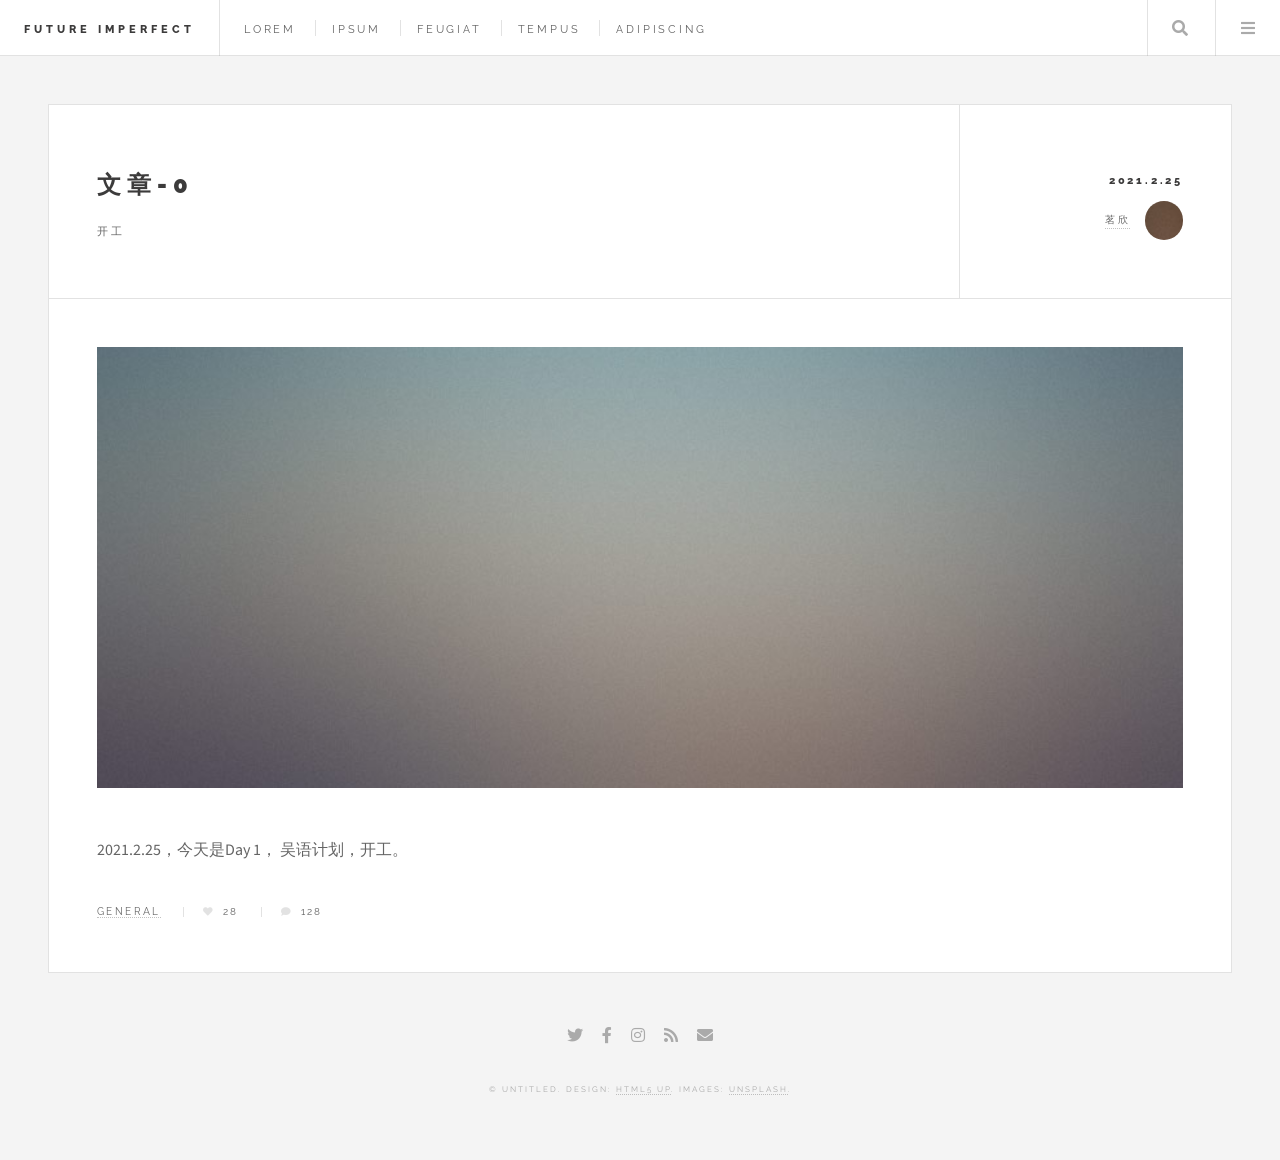
==== src/main/resources/static/single.html @ 682615ba "0225" ====
<!DOCTYPE HTML>
<!--
	Future Imperfect by HTML5 UP
	html5up.net | @ajlkn
	Free for personal and commercial use under the CCA 3.0 license (html5up.net/license)
-->
<html>
	<head>
		<title>Single - Future Imperfect by HTML5 UP</title>
		<meta charset="utf-8" />
		<meta name="viewport" content="width=device-width, initial-scale=1, user-scalable=no" />
		<link rel="stylesheet" href="assets/css/main.css" />
	</head>
	<body class="single is-preload">

		<!-- Wrapper -->
			<div id="wrapper">

				<!-- Header -->
					<header id="header">
						<h1><a href="index.html">Future Imperfect</a></h1>
						<nav class="links">
							<ul>
								<li><a href="#">Lorem</a></li>
								<li><a href="#">Ipsum</a></li>
								<li><a href="#">Feugiat</a></li>
								<li><a href="#">Tempus</a></li>
								<li><a href="#">Adipiscing</a></li>
							</ul>
						</nav>
						<nav class="main">
							<ul>
								<li class="search">
									<a class="fa-search" href="#search">Search</a>
									<form id="search" method="get" action="#">
										<input type="text" name="query" placeholder="Search" />
									</form>
								</li>
								<li class="menu">
									<a class="fa-bars" href="#menu">Menu</a>
								</li>
							</ul>
						</nav>
					</header>

				<!-- Menu -->
					<section id="menu">

						<!-- Search -->
							<section>
								<form class="search" method="get" action="#">
									<input type="text" name="query" placeholder="Search" />
								</form>
							</section>

						<!-- Links -->
							<section>
								<ul class="links">
									<li>
										<a href="#">
											<h3>Lorem ipsum</h3>
											<p>Feugiat tempus veroeros dolor</p>
										</a>
									</li>
									<li>
										<a href="#">
											<h3>Dolor sit amet</h3>
											<p>Sed vitae justo condimentum</p>
										</a>
									</li>
									<li>
										<a href="#">
											<h3>Feugiat veroeros</h3>
											<p>Phasellus sed ultricies mi congue</p>
										</a>
									</li>
									<li>
										<a href="#">
											<h3>Etiam sed consequat</h3>
											<p>Porta lectus amet ultricies</p>
										</a>
									</li>
								</ul>
							</section>

						<!-- Actions -->
							<section>
								<ul class="actions stacked">
									<li><a href="#" class="button large fit">Log In</a></li>
								</ul>
							</section>

					</section>

				<!-- Main -->
					<div id="main">

						<!-- Post -->
							<article class="post">
								<header>
									<div class="title">
										<h2><a href="#">文章-0</a></h2>
										<p>开工</p>
									</div>
									<div class="meta">
										<time class="published" datetime="2015-11-01">2021.2.25</time>
										<a href="#" class="author"><span class="name">茗欣</span><img src="images/avatar.jpg" alt="" /></a>
									</div>
								</header>
								<span class="image featured"><img src="images/pic01.jpg" alt="" /></span>
								
								<p>2021.2.25，今天是Day 1， 吴语计划，开工。</p>
							
								<footer>
									<ul class="stats">
										<li><a href="#">General</a></li>
										<li><a href="#" class="icon solid fa-heart">28</a></li>
										<li><a href="#" class="icon solid fa-comment">128</a></li>
									</ul>
								</footer>
							</article>

					</div>

				<!-- Footer -->
					<section id="footer">
						<ul class="icons">
							<li><a href="#" class="icon brands fa-twitter"><span class="label">Twitter</span></a></li>
							<li><a href="#" class="icon brands fa-facebook-f"><span class="label">Facebook</span></a></li>
							<li><a href="#" class="icon brands fa-instagram"><span class="label">Instagram</span></a></li>
							<li><a href="#" class="icon solid fa-rss"><span class="label">RSS</span></a></li>
							<li><a href="#" class="icon solid fa-envelope"><span class="label">Email</span></a></li>
						</ul>
						<p class="copyright">&copy; Untitled. Design: <a href="http://html5up.net">HTML5 UP</a>. Images: <a href="http://unsplash.com">Unsplash</a>.</p>
					</section>

			</div>

		<!-- Scripts -->
			<script src="assets/js/jquery.min.js"></script>
			<script src="assets/js/browser.min.js"></script>
			<script src="assets/js/breakpoints.min.js"></script>
			<script src="assets/js/util.js"></script>
			<script src="assets/js/main.js"></script>

	</body>
</html>
---- src/main/resources/static/assets/css/main.css ----
@import url(fontawesome-all.min.css);
@import url("https://fonts.googleapis.com/css?family=Source+Sans+Pro:400,700|Raleway:400,800,900");

/*
	Future Imperfect by HTML5 UP
	html5up.net | @ajlkn
	Free for personal and commercial use under the CCA 3.0 license (html5up.net/license)
*/

html, body, div, span, applet, object,
iframe, h1, h2, h3, h4, h5, h6, p, blockquote,
pre, a, abbr, acronym, address, big, cite,
code, del, dfn, em, img, ins, kbd, q, s, samp,
small, strike, strong, sub, sup, tt, var, b,
u, i, center, dl, dt, dd, ol, ul, li, fieldset,
form, label, legend, table, caption, tbody,
tfoot, thead, tr, th, td, article, aside,
canvas, details, embed, figure, figcaption,
footer, header, hgroup, menu, nav, output, ruby,
section, summary, time, mark, audio, video {
	margin: 0;
	padding: 0;
	border: 0;
	font-size: 100%;
	font: inherit;
	vertical-align: baseline;}

article, aside, details, figcaption, figure,
footer, header, hgroup, menu, nav, section {
	display: block;}

body {
	line-height: 1;
}

ol, ul {
	list-style: none;
}

blockquote, q {
	quotes: none;
}

	blockquote:before, blockquote:after, q:before, q:after {
		content: '';
		content: none;
	}

table {
	border-collapse: collapse;
	border-spacing: 0;
}

body {
	-webkit-text-size-adjust: none;
}

mark {
	background-color: transparent;
	color: inherit;
}

input::-moz-focus-inner {
	border: 0;
	padding: 0;
}

input, select, textarea {
	-moz-appearance: none;
	-webkit-appearance: none;
	-ms-appearance: none;
	appearance: none;
}

/* Basic */

	@-ms-viewport {
		width: device-width;
	}

	body {
		-ms-overflow-style: scrollbar;
	}

	@media screen and (max-width: 480px) {

		html, body {
			min-width: 320px;
		}

	}

	html {
		box-sizing: border-box;
	}

	*, *:before, *:after {
		box-sizing: inherit;
	}

	body {
		background: #f4f4f4;
	}

		body.is-preload *, body.is-preload *:before, body.is-preload *:after {
			-moz-animation: none !important;
			-webkit-animation: none !important;
			-ms-animation: none !important;
			animation: none !important;
			-moz-transition: none !important;
			-webkit-transition: none !important;
			-ms-transition: none !important;
			transition: none !important;
		}

/* Type */

	body, input, select, textarea {
		color: #646464;
		font-family: "Source Sans Pro", Helvetica, sans-serif;
		font-size: 14pt;
		font-weight: 400;
		line-height: 1.75;
	}

		@media screen and (max-width: 1680px) {

			body, input, select, textarea {
				font-size: 12pt;
			}

		}

		@media screen and (max-width: 1280px) {

			body, input, select, textarea {
				font-size: 12pt;
			}

		}

		@media screen and (max-width: 980px) {

			body, input, select, textarea {
				font-size: 12pt;
			}

		}

		@media screen and (max-width: 736px) {

			body, input, select, textarea {
				font-size: 12pt;
			}

		}

		@media screen and (max-width: 480px) {

			body, input, select, textarea {
				font-size: 12pt;
			}

		}

	a {
		-moz-transition: color 0.2s ease, border-bottom-color 0.2s ease;
		-webkit-transition: color 0.2s ease, border-bottom-color 0.2s ease;
		-ms-transition: color 0.2s ease, border-bottom-color 0.2s ease;
		transition: color 0.2s ease, border-bottom-color 0.2s ease;
		border-bottom: dotted 1px rgba(160, 160, 160, 0.65);
		color: inherit;
		text-decoration: none;
	}

		a:before {
			-moz-transition: color 0.2s ease;
			-webkit-transition: color 0.2s ease;
			-ms-transition: color 0.2s ease;
			transition: color 0.2s ease;
		}

		a:hover {
			border-bottom-color: transparent;
			color: #2ebaae !important;
		}

			a:hover:before {
				color: #2ebaae !important;
			}

	strong, b {
		color: #3c3b3b;
		font-weight: 700;
	}

	em, i {
		font-style: italic;
	}

	p {
		margin: 0 0 2em 0;
	}

	h1, h2, h3, h4, h5, h6 {
		color: #3c3b3b;
		font-family: "Raleway", Helvetica, sans-serif;
		font-weight: 800;
		letter-spacing: 0.25em;
		line-height: 1.65;
		margin: 0 0 1em 0;
		text-transform: uppercase;
	}

		h1 a, h2 a, h3 a, h4 a, h5 a, h6 a {
			color: inherit;
			border-bottom: 0;
		}

	h2 {
		font-size: 1.1em;
	}

	h3 {
		font-size: 0.9em;
	}

	h4 {
		font-size: 0.7em;
	}

	h5 {
		font-size: 0.7em;
	}

	h6 {
		font-size: 0.7em;
	}

	sub {
		font-size: 0.8em;
		position: relative;
		top: 0.5em;
	}

	sup {
		font-size: 0.8em;
		position: relative;
		top: -0.5em;
	}

	blockquote {
		border-left: solid 4px rgba(160, 160, 160, 0.3);
		font-style: italic;
		margin: 0 0 2em 0;
		padding: 0.5em 0 0.5em 2em;
	}

	code {
		background: rgba(160, 160, 160, 0.075);
		border: solid 1px rgba(160, 160, 160, 0.3);
		font-family: "Courier New", monospace;
		font-size: 0.9em;
		margin: 0 0.25em;
		padding: 0.25em 0.65em;
	}

	pre {
		-webkit-overflow-scrolling: touch;
		font-family: "Courier New", monospace;
		font-size: 0.9em;
		margin: 0 0 2em 0;
	}

		pre code {
			display: block;
			line-height: 1.75em;
			padding: 1em 1.5em;
			overflow-x: auto;
		}

	hr {
		border: 0;
		border-bottom: solid 1px rgba(160, 160, 160, 0.3);
		margin: 2em 0;
	}

		hr.major {
			margin: 3em 0;
		}

	.align-left {
		text-align: left;
	}

	.align-center {
		text-align: center;
	}

	.align-right {
		text-align: right;
	}

/* Row */

	.row {
		display: flex;
		flex-wrap: wrap;
		box-sizing: border-box;
		align-items: stretch;
	}

		.row > * {
			box-sizing: border-box;
		}

		.row.gtr-uniform > * > :last-child {
			margin-bottom: 0;
		}

		.row.aln-left {
			justify-content: flex-start;
		}

		.row.aln-center {
			justify-content: center;
		}

		.row.aln-right {
			justify-content: flex-end;
		}

		.row.aln-top {
			align-items: flex-start;
		}

		.row.aln-middle {
			align-items: center;
		}

		.row.aln-bottom {
			align-items: flex-end;
		}

		.row > .imp {
			order: -1;
		}

		.row > .col-1 {
			width: 8.33333%;
		}

		.row > .off-1 {
			margin-left: 8.33333%;
		}

		.row > .col-2 {
			width: 16.66667%;
		}

		.row > .off-2 {
			margin-left: 16.66667%;
		}

		.row > .col-3 {
			width: 25%;
		}

		.row > .off-3 {
			margin-left: 25%;
		}

		.row > .col-4 {
			width: 33.33333%;
		}

		.row > .off-4 {
			margin-left: 33.33333%;
		}

		.row > .col-5 {
			width: 41.66667%;
		}

		.row > .off-5 {
			margin-left: 41.66667%;
		}

		.row > .col-6 {
			width: 50%;
		}

		.row > .off-6 {
			margin-left: 50%;
		}

		.row > .col-7 {
			width: 58.33333%;
		}

		.row > .off-7 {
			margin-left: 58.33333%;
		}

		.row > .col-8 {
			width: 66.66667%;
		}

		.row > .off-8 {
			margin-left: 66.66667%;
		}

		.row > .col-9 {
			width: 75%;
		}

		.row > .off-9 {
			margin-left: 75%;
		}

		.row > .col-10 {
			width: 83.33333%;
		}

		.row > .off-10 {
			margin-left: 83.33333%;
		}

		.row > .col-11 {
			width: 91.66667%;
		}

		.row > .off-11 {
			margin-left: 91.66667%;
		}

		.row > .col-12 {
			width: 100%;
		}

		.row > .off-12 {
			margin-left: 100%;
		}

		.row.gtr-0 {
			margin-top: 0;
			margin-left: 0em;
		}

			.row.gtr-0 > * {
				padding: 0 0 0 0em;
			}

			.row.gtr-0.gtr-uniform {
				margin-top: 0em;
			}

				.row.gtr-0.gtr-uniform > * {
					padding-top: 0em;
				}

		.row.gtr-25 {
			margin-top: 0;
			margin-left: -0.25em;
		}

			.row.gtr-25 > * {
				padding: 0 0 0 0.25em;
			}

			.row.gtr-25.gtr-uniform {
				margin-top: -0.25em;
			}

				.row.gtr-25.gtr-uniform > * {
					padding-top: 0.25em;
				}

		.row.gtr-50 {
			margin-top: 0;
			margin-left: -0.5em;
		}

			.row.gtr-50 > * {
				padding: 0 0 0 0.5em;
			}

			.row.gtr-50.gtr-uniform {
				margin-top: -0.5em;
			}

				.row.gtr-50.gtr-uniform > * {
					padding-top: 0.5em;
				}

		.row {
			margin-top: 0;
			margin-left: -1em;
		}

			.row > * {
				padding: 0 0 0 1em;
			}

			.row.gtr-uniform {
				margin-top: -1em;
			}

				.row.gtr-uniform > * {
					padding-top: 1em;
				}

		.row.gtr-150 {
			margin-top: 0;
			margin-left: -1.5em;
		}

			.row.gtr-150 > * {
				padding: 0 0 0 1.5em;
			}

			.row.gtr-150.gtr-uniform {
				margin-top: -1.5em;
			}

				.row.gtr-150.gtr-uniform > * {
					padding-top: 1.5em;
				}

		.row.gtr-200 {
			margin-top: 0;
			margin-left: -2em;
		}

			.row.gtr-200 > * {
				padding: 0 0 0 2em;
			}

			.row.gtr-200.gtr-uniform {
				margin-top: -2em;
			}

				.row.gtr-200.gtr-uniform > * {
					padding-top: 2em;
				}

		@media screen and (max-width: 1680px) {

			.row {
				display: flex;
				flex-wrap: wrap;
				box-sizing: border-box;
				align-items: stretch;
			}

				.row > * {
					box-sizing: border-box;
				}

				.row.gtr-uniform > * > :last-child {
					margin-bottom: 0;
				}

				.row.aln-left {
					justify-content: flex-start;
				}

				.row.aln-center {
					justify-content: center;
				}

				.row.aln-right {
					justify-content: flex-end;
				}

				.row.aln-top {
					align-items: flex-start;
				}

				.row.aln-middle {
					align-items: center;
				}

				.row.aln-bottom {
					align-items: flex-end;
				}

				.row > .imp-xlarge {
					order: -1;
				}

				.row > .col-1-xlarge {
					width: 8.33333%;
				}

				.row > .off-1-xlarge {
					margin-left: 8.33333%;
				}

				.row > .col-2-xlarge {
					width: 16.66667%;
				}

				.row > .off-2-xlarge {
					margin-left: 16.66667%;
				}

				.row > .col-3-xlarge {
					width: 25%;
				}

				.row > .off-3-xlarge {
					margin-left: 25%;
				}

				.row > .col-4-xlarge {
					width: 33.33333%;
				}

				.row > .off-4-xlarge {
					margin-left: 33.33333%;
				}

				.row > .col-5-xlarge {
					width: 41.66667%;
				}

				.row > .off-5-xlarge {
					margin-left: 41.66667%;
				}

				.row > .col-6-xlarge {
					width: 50%;
				}

				.row > .off-6-xlarge {
					margin-left: 50%;
				}

				.row > .col-7-xlarge {
					width: 58.33333%;
				}

				.row > .off-7-xlarge {
					margin-left: 58.33333%;
				}

				.row > .col-8-xlarge {
					width: 66.66667%;
				}

				.row > .off-8-xlarge {
					margin-left: 66.66667%;
				}

				.row > .col-9-xlarge {
					width: 75%;
				}

				.row > .off-9-xlarge {
					margin-left: 75%;
				}

				.row > .col-10-xlarge {
					width: 83.33333%;
				}

				.row > .off-10-xlarge {
					margin-left: 83.33333%;
				}

				.row > .col-11-xlarge {
					width: 91.66667%;
				}

				.row > .off-11-xlarge {
					margin-left: 91.66667%;
				}

				.row > .col-12-xlarge {
					width: 100%;
				}

				.row > .off-12-xlarge {
					margin-left: 100%;
				}

				.row.gtr-0 {
					margin-top: 0;
					margin-left: 0em;
				}

					.row.gtr-0 > * {
						padding: 0 0 0 0em;
					}

					.row.gtr-0.gtr-uniform {
						margin-top: 0em;
					}

						.row.gtr-0.gtr-uniform > * {
							padding-top: 0em;
						}

				.row.gtr-25 {
					margin-top: 0;
					margin-left: -0.25em;
				}

					.row.gtr-25 > * {
						padding: 0 0 0 0.25em;
					}

					.row.gtr-25.gtr-uniform {
						margin-top: -0.25em;
					}

						.row.gtr-25.gtr-uniform > * {
							padding-top: 0.25em;
						}

				.row.gtr-50 {
					margin-top: 0;
					margin-left: -0.5em;
				}

					.row.gtr-50 > * {
						padding: 0 0 0 0.5em;
					}

					.row.gtr-50.gtr-uniform {
						margin-top: -0.5em;
					}

						.row.gtr-50.gtr-uniform > * {
							padding-top: 0.5em;
						}

				.row {
					margin-top: 0;
					margin-left: -1em;
				}

					.row > * {
						padding: 0 0 0 1em;
					}

					.row.gtr-uniform {
						margin-top: -1em;
					}

						.row.gtr-uniform > * {
							padding-top: 1em;
						}

				.row.gtr-150 {
					margin-top: 0;
					margin-left: -1.5em;
				}

					.row.gtr-150 > * {
						padding: 0 0 0 1.5em;
					}

					.row.gtr-150.gtr-uniform {
						margin-top: -1.5em;
					}

						.row.gtr-150.gtr-uniform > * {
							padding-top: 1.5em;
						}

				.row.gtr-200 {
					margin-top: 0;
					margin-left: -2em;
				}

					.row.gtr-200 > * {
						padding: 0 0 0 2em;
					}

					.row.gtr-200.gtr-uniform {
						margin-top: -2em;
					}

						.row.gtr-200.gtr-uniform > * {
							padding-top: 2em;
						}

		}

		@media screen and (max-width: 1280px) {

			.row {
				display: flex;
				flex-wrap: wrap;
				box-sizing: border-box;
				align-items: stretch;
			}

				.row > * {
					box-sizing: border-box;
				}

				.row.gtr-uniform > * > :last-child {
					margin-bottom: 0;
				}

				.row.aln-left {
					justify-content: flex-start;
				}

				.row.aln-center {
					justify-content: center;
				}

				.row.aln-right {
					justify-content: flex-end;
				}

				.row.aln-top {
					align-items: flex-start;
				}

				.row.aln-middle {
					align-items: center;
				}

				.row.aln-bottom {
					align-items: flex-end;
				}

				.row > .imp-large {
					order: -1;
				}

				.row > .col-1-large {
					width: 8.33333%;
				}

				.row > .off-1-large {
					margin-left: 8.33333%;
				}

				.row > .col-2-large {
					width: 16.66667%;
				}

				.row > .off-2-large {
					margin-left: 16.66667%;
				}

				.row > .col-3-large {
					width: 25%;
				}

				.row > .off-3-large {
					margin-left: 25%;
				}

				.row > .col-4-large {
					width: 33.33333%;
				}

				.row > .off-4-large {
					margin-left: 33.33333%;
				}

				.row > .col-5-large {
					width: 41.66667%;
				}

				.row > .off-5-large {
					margin-left: 41.66667%;
				}

				.row > .col-6-large {
					width: 50%;
				}

				.row > .off-6-large {
					margin-left: 50%;
				}

				.row > .col-7-large {
					width: 58.33333%;
				}

				.row > .off-7-large {
					margin-left: 58.33333%;
				}

				.row > .col-8-large {
					width: 66.66667%;
				}

				.row > .off-8-large {
					margin-left: 66.66667%;
				}

				.row > .col-9-large {
					width: 75%;
				}

				.row > .off-9-large {
					margin-left: 75%;
				}

				.row > .col-10-large {
					width: 83.33333%;
				}

				.row > .off-10-large {
					margin-left: 83.33333%;
				}

				.row > .col-11-large {
					width: 91.66667%;
				}

				.row > .off-11-large {
					margin-left: 91.66667%;
				}

				.row > .col-12-large {
					width: 100%;
				}

				.row > .off-12-large {
					margin-left: 100%;
				}

				.row.gtr-0 {
					margin-top: 0;
					margin-left: 0em;
				}

					.row.gtr-0 > * {
						padding: 0 0 0 0em;
					}

					.row.gtr-0.gtr-uniform {
						margin-top: 0em;
					}

						.row.gtr-0.gtr-uniform > * {
							padding-top: 0em;
						}

				.row.gtr-25 {
					margin-top: 0;
					margin-left: -0.25em;
				}

					.row.gtr-25 > * {
						padding: 0 0 0 0.25em;
					}

					.row.gtr-25.gtr-uniform {
						margin-top: -0.25em;
					}

						.row.gtr-25.gtr-uniform > * {
							padding-top: 0.25em;
						}

				.row.gtr-50 {
					margin-top: 0;
					margin-left: -0.5em;
				}

					.row.gtr-50 > * {
						padding: 0 0 0 0.5em;
					}

					.row.gtr-50.gtr-uniform {
						margin-top: -0.5em;
					}

						.row.gtr-50.gtr-uniform > * {
							padding-top: 0.5em;
						}

				.row {
					margin-top: 0;
					margin-left: -1em;
				}

					.row > * {
						padding: 0 0 0 1em;
					}

					.row.gtr-uniform {
						margin-top: -1em;
					}

						.row.gtr-uniform > * {
							padding-top: 1em;
						}

				.row.gtr-150 {
					margin-top: 0;
					margin-left: -1.5em;
				}

					.row.gtr-150 > * {
						padding: 0 0 0 1.5em;
					}

					.row.gtr-150.gtr-uniform {
						margin-top: -1.5em;
					}

						.row.gtr-150.gtr-uniform > * {
							padding-top: 1.5em;
						}

				.row.gtr-200 {
					margin-top: 0;
					margin-left: -2em;
				}

					.row.gtr-200 > * {
						padding: 0 0 0 2em;
					}

					.row.gtr-200.gtr-uniform {
						margin-top: -2em;
					}

						.row.gtr-200.gtr-uniform > * {
							padding-top: 2em;
						}

		}

		@media screen and (max-width: 980px) {

			.row {
				display: flex;
				flex-wrap: wrap;
				box-sizing: border-box;
				align-items: stretch;
			}

				.row > * {
					box-sizing: border-box;
				}

				.row.gtr-uniform > * > :last-child {
					margin-bottom: 0;
				}

				.row.aln-left {
					justify-content: flex-start;
				}

				.row.aln-center {
					justify-content: center;
				}

				.row.aln-right {
					justify-content: flex-end;
				}

				.row.aln-top {
					align-items: flex-start;
				}

				.row.aln-middle {
					align-items: center;
				}

				.row.aln-bottom {
					align-items: flex-end;
				}

				.row > .imp-medium {
					order: -1;
				}

				.row > .col-1-medium {
					width: 8.33333%;
				}

				.row > .off-1-medium {
					margin-left: 8.33333%;
				}

				.row > .col-2-medium {
					width: 16.66667%;
				}

				.row > .off-2-medium {
					margin-left: 16.66667%;
				}

				.row > .col-3-medium {
					width: 25%;
				}

				.row > .off-3-medium {
					margin-left: 25%;
				}

				.row > .col-4-medium {
					width: 33.33333%;
				}

				.row > .off-4-medium {
					margin-left: 33.33333%;
				}

				.row > .col-5-medium {
					width: 41.66667%;
				}

				.row > .off-5-medium {
					margin-left: 41.66667%;
				}

				.row > .col-6-medium {
					width: 50%;
				}

				.row > .off-6-medium {
					margin-left: 50%;
				}

				.row > .col-7-medium {
					width: 58.33333%;
				}

				.row > .off-7-medium {
					margin-left: 58.33333%;
				}

				.row > .col-8-medium {
					width: 66.66667%;
				}

				.row > .off-8-medium {
					margin-left: 66.66667%;
				}

				.row > .col-9-medium {
					width: 75%;
				}

				.row > .off-9-medium {
					margin-left: 75%;
				}

				.row > .col-10-medium {
					width: 83.33333%;
				}

				.row > .off-10-medium {
					margin-left: 83.33333%;
				}

				.row > .col-11-medium {
					width: 91.66667%;
				}

				.row > .off-11-medium {
					margin-left: 91.66667%;
				}

				.row > .col-12-medium {
					width: 100%;
				}

				.row > .off-12-medium {
					margin-left: 100%;
				}

				.row.gtr-0 {
					margin-top: 0;
					margin-left: 0em;
				}

					.row.gtr-0 > * {
						padding: 0 0 0 0em;
					}

					.row.gtr-0.gtr-uniform {
						margin-top: 0em;
					}

						.row.gtr-0.gtr-uniform > * {
							padding-top: 0em;
						}

				.row.gtr-25 {
					margin-top: 0;
					margin-left: -0.25em;
				}

					.row.gtr-25 > * {
						padding: 0 0 0 0.25em;
					}

					.row.gtr-25.gtr-uniform {
						margin-top: -0.25em;
					}

						.row.gtr-25.gtr-uniform > * {
							padding-top: 0.25em;
						}

				.row.gtr-50 {
					margin-top: 0;
					margin-left: -0.5em;
				}

					.row.gtr-50 > * {
						padding: 0 0 0 0.5em;
					}

					.row.gtr-50.gtr-uniform {
						margin-top: -0.5em;
					}

						.row.gtr-50.gtr-uniform > * {
							padding-top: 0.5em;
						}

				.row {
					margin-top: 0;
					margin-left: -1em;
				}

					.row > * {
						padding: 0 0 0 1em;
					}

					.row.gtr-uniform {
						margin-top: -1em;
					}

						.row.gtr-uniform > * {
							padding-top: 1em;
						}

				.row.gtr-150 {
					margin-top: 0;
					margin-left: -1.5em;
				}

					.row.gtr-150 > * {
						padding: 0 0 0 1.5em;
					}

					.row.gtr-150.gtr-uniform {
						margin-top: -1.5em;
					}

						.row.gtr-150.gtr-uniform > * {
							padding-top: 1.5em;
						}

				.row.gtr-200 {
					margin-top: 0;
					margin-left: -2em;
				}

					.row.gtr-200 > * {
						padding: 0 0 0 2em;
					}

					.row.gtr-200.gtr-uniform {
						margin-top: -2em;
					}

						.row.gtr-200.gtr-uniform > * {
							padding-top: 2em;
						}

		}

		@media screen and (max-width: 736px) {

			.row {
				display: flex;
				flex-wrap: wrap;
				box-sizing: border-box;
				align-items: stretch;
			}

				.row > * {
					box-sizing: border-box;
				}

				.row.gtr-uniform > * > :last-child {
					margin-bottom: 0;
				}

				.row.aln-left {
					justify-content: flex-start;
				}

				.row.aln-center {
					justify-content: center;
				}

				.row.aln-right {
					justify-content: flex-end;
				}

				.row.aln-top {
					align-items: flex-start;
				}

				.row.aln-middle {
					align-items: center;
				}

				.row.aln-bottom {
					align-items: flex-end;
				}

				.row > .imp-small {
					order: -1;
				}

				.row > .col-1-small {
					width: 8.33333%;
				}

				.row > .off-1-small {
					margin-left: 8.33333%;
				}

				.row > .col-2-small {
					width: 16.66667%;
				}

				.row > .off-2-small {
					margin-left: 16.66667%;
				}

				.row > .col-3-small {
					width: 25%;
				}

				.row > .off-3-small {
					margin-left: 25%;
				}

				.row > .col-4-small {
					width: 33.33333%;
				}

				.row > .off-4-small {
					margin-left: 33.33333%;
				}

				.row > .col-5-small {
					width: 41.66667%;
				}

				.row > .off-5-small {
					margin-left: 41.66667%;
				}

				.row > .col-6-small {
					width: 50%;
				}

				.row > .off-6-small {
					margin-left: 50%;
				}

				.row > .col-7-small {
					width: 58.33333%;
				}

				.row > .off-7-small {
					margin-left: 58.33333%;
				}

				.row > .col-8-small {
					width: 66.66667%;
				}

				.row > .off-8-small {
					margin-left: 66.66667%;
				}

				.row > .col-9-small {
					width: 75%;
				}

				.row > .off-9-small {
					margin-left: 75%;
				}

				.row > .col-10-small {
					width: 83.33333%;
				}

				.row > .off-10-small {
					margin-left: 83.33333%;
				}

				.row > .col-11-small {
					width: 91.66667%;
				}

				.row > .off-11-small {
					margin-left: 91.66667%;
				}

				.row > .col-12-small {
					width: 100%;
				}

				.row > .off-12-small {
					margin-left: 100%;
				}

				.row.gtr-0 {
					margin-top: 0;
					margin-left: 0em;
				}

					.row.gtr-0 > * {
						padding: 0 0 0 0em;
					}

					.row.gtr-0.gtr-uniform {
						margin-top: 0em;
					}

						.row.gtr-0.gtr-uniform > * {
							padding-top: 0em;
						}

				.row.gtr-25 {
					margin-top: 0;
					margin-left: -0.25em;
				}

					.row.gtr-25 > * {
						padding: 0 0 0 0.25em;
					}

					.row.gtr-25.gtr-uniform {
						margin-top: -0.25em;
					}

						.row.gtr-25.gtr-uniform > * {
							padding-top: 0.25em;
						}

				.row.gtr-50 {
					margin-top: 0;
					margin-left: -0.5em;
				}

					.row.gtr-50 > * {
						padding: 0 0 0 0.5em;
					}

					.row.gtr-50.gtr-uniform {
						margin-top: -0.5em;
					}

						.row.gtr-50.gtr-uniform > * {
							padding-top: 0.5em;
						}

				.row {
					margin-top: 0;
					margin-left: -1em;
				}

					.row > * {
						padding: 0 0 0 1em;
					}

					.row.gtr-uniform {
						margin-top: -1em;
					}

						.row.gtr-uniform > * {
							padding-top: 1em;
						}

				.row.gtr-150 {
					margin-top: 0;
					margin-left: -1.5em;
				}

					.row.gtr-150 > * {
						padding: 0 0 0 1.5em;
					}

					.row.gtr-150.gtr-uniform {
						margin-top: -1.5em;
					}

						.row.gtr-150.gtr-uniform > * {
							padding-top: 1.5em;
						}

				.row.gtr-200 {
					margin-top: 0;
					margin-left: -2em;
				}

					.row.gtr-200 > * {
						padding: 0 0 0 2em;
					}

					.row.gtr-200.gtr-uniform {
						margin-top: -2em;
					}

						.row.gtr-200.gtr-uniform > * {
							padding-top: 2em;
						}

		}

		@media screen and (max-width: 480px) {

			.row {
				display: flex;
				flex-wrap: wrap;
				box-sizing: border-box;
				align-items: stretch;
			}

				.row > * {
					box-sizing: border-box;
				}

				.row.gtr-uniform > * > :last-child {
					margin-bottom: 0;
				}

				.row.aln-left {
					justify-content: flex-start;
				}

				.row.aln-center {
					justify-content: center;
				}

				.row.aln-right {
					justify-content: flex-end;
				}

				.row.aln-top {
					align-items: flex-start;
				}

				.row.aln-middle {
					align-items: center;
				}

				.row.aln-bottom {
					align-items: flex-end;
				}

				.row > .imp-xsmall {
					order: -1;
				}

				.row > .col-1-xsmall {
					width: 8.33333%;
				}

				.row > .off-1-xsmall {
					margin-left: 8.33333%;
				}

				.row > .col-2-xsmall {
					width: 16.66667%;
				}

				.row > .off-2-xsmall {
					margin-left: 16.66667%;
				}

				.row > .col-3-xsmall {
					width: 25%;
				}

				.row > .off-3-xsmall {
					margin-left: 25%;
				}

				.row > .col-4-xsmall {
					width: 33.33333%;
				}

				.row > .off-4-xsmall {
					margin-left: 33.33333%;
				}

				.row > .col-5-xsmall {
					width: 41.66667%;
				}

				.row > .off-5-xsmall {
					margin-left: 41.66667%;
				}

				.row > .col-6-xsmall {
					width: 50%;
				}

				.row > .off-6-xsmall {
					margin-left: 50%;
				}

				.row > .col-7-xsmall {
					width: 58.33333%;
				}

				.row > .off-7-xsmall {
					margin-left: 58.33333%;
				}

				.row > .col-8-xsmall {
					width: 66.66667%;
				}

				.row > .off-8-xsmall {
					margin-left: 66.66667%;
				}

				.row > .col-9-xsmall {
					width: 75%;
				}

				.row > .off-9-xsmall {
					margin-left: 75%;
				}

				.row > .col-10-xsmall {
					width: 83.33333%;
				}

				.row > .off-10-xsmall {
					margin-left: 83.33333%;
				}

				.row > .col-11-xsmall {
					width: 91.66667%;
				}

				.row > .off-11-xsmall {
					margin-left: 91.66667%;
				}

				.row > .col-12-xsmall {
					width: 100%;
				}

				.row > .off-12-xsmall {
					margin-left: 100%;
				}

				.row.gtr-0 {
					margin-top: 0;
					margin-left: 0em;
				}

					.row.gtr-0 > * {
						padding: 0 0 0 0em;
					}

					.row.gtr-0.gtr-uniform {
						margin-top: 0em;
					}

						.row.gtr-0.gtr-uniform > * {
							padding-top: 0em;
						}

				.row.gtr-25 {
					margin-top: 0;
					margin-left: -0.25em;
				}

					.row.gtr-25 > * {
						padding: 0 0 0 0.25em;
					}

					.row.gtr-25.gtr-uniform {
						margin-top: -0.25em;
					}

						.row.gtr-25.gtr-uniform > * {
							padding-top: 0.25em;
						}

				.row.gtr-50 {
					margin-top: 0;
					margin-left: -0.5em;
				}

					.row.gtr-50 > * {
						padding: 0 0 0 0.5em;
					}

					.row.gtr-50.gtr-uniform {
						margin-top: -0.5em;
					}

						.row.gtr-50.gtr-uniform > * {
							padding-top: 0.5em;
						}

				.row {
					margin-top: 0;
					margin-left: -1em;
				}

					.row > * {
						padding: 0 0 0 1em;
					}

					.row.gtr-uniform {
						margin-top: -1em;
					}

						.row.gtr-uniform > * {
							padding-top: 1em;
						}

				.row.gtr-150 {
					margin-top: 0;
					margin-left: -1.5em;
				}

					.row.gtr-150 > * {
						padding: 0 0 0 1.5em;
					}

					.row.gtr-150.gtr-uniform {
						margin-top: -1.5em;
					}

						.row.gtr-150.gtr-uniform > * {
							padding-top: 1.5em;
						}

				.row.gtr-200 {
					margin-top: 0;
					margin-left: -2em;
				}

					.row.gtr-200 > * {
						padding: 0 0 0 2em;
					}

					.row.gtr-200.gtr-uniform {
						margin-top: -2em;
					}

						.row.gtr-200.gtr-uniform > * {
							padding-top: 2em;
						}

		}

/* Author */

	.author {
		display: -moz-flex;
		display: -webkit-flex;
		display: -ms-flex;
		display: flex;
		-moz-flex-direction: row;
		-webkit-flex-direction: row;
		-ms-flex-direction: row;
		flex-direction: row;
		-moz-align-items: center;
		-webkit-align-items: center;
		-ms-align-items: center;
		align-items: center;
		-moz-justify-content: -moz-flex-end;
		-webkit-justify-content: -webkit-flex-end;
		-ms-justify-content: -ms-flex-end;
		justify-content: flex-end;
		border-bottom: 0;
		font-family: "Raleway", Helvetica, sans-serif;
		font-size: 0.6em;
		font-weight: 400;
		letter-spacing: 0.25em;
		text-transform: uppercase;
		white-space: nowrap;
	}

		.author .name {
			-moz-transition: border-bottom-color 0.2s ease;
			-webkit-transition: border-bottom-color 0.2s ease;
			-ms-transition: border-bottom-color 0.2s ease;
			transition: border-bottom-color 0.2s ease;
			border-bottom: dotted 1px rgba(160, 160, 160, 0.65);
			display: block;
			margin: 0 1.5em 0 0;
		}

		.author img {
			border-radius: 100%;
			display: block;
			width: 4em;
		}

		.author:hover .name {
			border-bottom-color: transparent;
		}

/* Blurb */

	.blurb h2 {
		font-size: 0.8em;
		margin: 0 0 1.5em 0;
	}

	.blurb h3 {
		font-size: 0.7em;
	}

	.blurb p {
		font-size: 0.9em;
	}

/* Box */

	.box {
		border: solid 1px rgba(160, 160, 160, 0.3);
		margin-bottom: 2em;
		padding: 1.5em;
	}

		.box > :last-child,
		.box > :last-child > :last-child,
		.box > :last-child > :last-child > :last-child {
			margin-bottom: 0;
		}

		.box.alt {
			border: 0;
			border-radius: 0;
			padding: 0;
		}

/* Button */

	input[type="submit"],
	input[type="reset"],
	input[type="button"],
	button,
	.button {
		-moz-appearance: none;
		-webkit-appearance: none;
		-ms-appearance: none;
		appearance: none;
		-moz-transition: background-color 0.2s ease, box-shadow 0.2s ease, color 0.2s ease;
		-webkit-transition: background-color 0.2s ease, box-shadow 0.2s ease, color 0.2s ease;
		-ms-transition: background-color 0.2s ease, box-shadow 0.2s ease, color 0.2s ease;
		transition: background-color 0.2s ease, box-shadow 0.2s ease, color 0.2s ease;
		background-color: transparent;
		border: 0;
		box-shadow: inset 0 0 0 1px rgba(160, 160, 160, 0.3);
		color: #3c3b3b !important;
		cursor: pointer;
		display: inline-block;
		font-family: "Raleway", Helvetica, sans-serif;
		font-size: 0.6em;
		font-weight: 800;
		height: 4.8125em;
		letter-spacing: 0.25em;
		line-height: 4.8125em;
		padding: 0 2.5em;
		text-align: center;
		text-decoration: none;
		text-transform: uppercase;
		white-space: nowrap;
	}

		input[type="submit"]:hover,
		input[type="reset"]:hover,
		input[type="button"]:hover,
		button:hover,
		.button:hover {
			box-shadow: inset 0 0 0 1px #2ebaae;
			color: #2ebaae !important;
		}

			input[type="submit"]:hover:active,
			input[type="reset"]:hover:active,
			input[type="button"]:hover:active,
			button:hover:active,
			.button:hover:active {
				background-color: rgba(46, 186, 174, 0.05);
			}

		input[type="submit"]:before, input[type="submit"]:after,
		input[type="reset"]:before,
		input[type="reset"]:after,
		input[type="button"]:before,
		input[type="button"]:after,
		button:before,
		button:after,
		.button:before,
		.button:after {
			color: #aaaaaa;
			position: relative;
		}

		input[type="submit"]:before,
		input[type="reset"]:before,
		input[type="button"]:before,
		button:before,
		.button:before {
			left: -1em;
			padding: 0 0 0 0.75em;
		}

		input[type="submit"]:after,
		input[type="reset"]:after,
		input[type="button"]:after,
		button:after,
		.button:after {
			left: 1em;
			padding: 0 0.75em 0 0;
		}

		input[type="submit"].fit,
		input[type="reset"].fit,
		input[type="button"].fit,
		button.fit,
		.button.fit {
			width: 100%;
		}

		input[type="submit"].large,
		input[type="reset"].large,
		input[type="button"].large,
		button.large,
		.button.large {
			font-size: 0.7em;
			padding: 0 3em;
		}

		input[type="submit"].small,
		input[type="reset"].small,
		input[type="button"].small,
		button.small,
		.button.small {
			font-size: 0.5em;
		}

		input[type="submit"].disabled, input[type="submit"]:disabled,
		input[type="reset"].disabled,
		input[type="reset"]:disabled,
		input[type="button"].disabled,
		input[type="button"]:disabled,
		button.disabled,
		button:disabled,
		.button.disabled,
		.button:disabled {
			pointer-events: none;
			color: rgba(160, 160, 160, 0.3) !important;
		}

			input[type="submit"].disabled:before, input[type="submit"]:disabled:before,
			input[type="reset"].disabled:before,
			input[type="reset"]:disabled:before,
			input[type="button"].disabled:before,
			input[type="button"]:disabled:before,
			button.disabled:before,
			button:disabled:before,
			.button.disabled:before,
			.button:disabled:before {
				color: rgba(160, 160, 160, 0.3) !important;
			}

/* Form */

	form {
		margin: 0 0 2em 0;
	}

		form.search {
			text-decoration: none;
			position: relative;
		}

			form.search:before {
				-moz-osx-font-smoothing: grayscale;
				-webkit-font-smoothing: antialiased;
				display: inline-block;
				font-style: normal;
				font-variant: normal;
				text-rendering: auto;
				line-height: 1;
				text-transform: none !important;
				font-family: 'Font Awesome 5 Free';
				font-weight: 900;
			}

			form.search:before {
				color: #aaaaaa;
				content: '\f002';
				display: block;
				height: 2.75em;
				left: 0;
				line-height: 2.75em;
				position: absolute;
				text-align: center;
				top: 0;
				width: 2.5em;
			}

			form.search > input:first-child {
				padding-left: 2.5em;
			}

	label {
		color: #3c3b3b;
		display: block;
		font-size: 0.9em;
		font-weight: 700;
		margin: 0 0 1em 0;
	}

	input[type="text"],
	input[type="password"],
	input[type="email"],
	input[type="tel"],
	select,
	textarea {
		-moz-appearance: none;
		-webkit-appearance: none;
		-ms-appearance: none;
		appearance: none;
		background: rgba(160, 160, 160, 0.075);
		border: none;
		border: solid 1px rgba(160, 160, 160, 0.3);
		border-radius: 0;
		color: inherit;
		display: block;
		outline: 0;
		padding: 0 1em;
		text-decoration: none;
		width: 100%;
	}

		input[type="text"]:invalid,
		input[type="password"]:invalid,
		input[type="email"]:invalid,
		input[type="tel"]:invalid,
		select:invalid,
		textarea:invalid {
			box-shadow: none;
		}

		input[type="text"]:focus,
		input[type="password"]:focus,
		input[type="email"]:focus,
		input[type="tel"]:focus,
		select:focus,
		textarea:focus {
			border-color: #2ebaae;
			box-shadow: inset 0 0 0 1px #2ebaae;
		}

	.select-wrapper {
		text-decoration: none;
		display: block;
		position: relative;
	}

		.select-wrapper:before {
			-moz-osx-font-smoothing: grayscale;
			-webkit-font-smoothing: antialiased;
			display: inline-block;
			font-style: normal;
			font-variant: normal;
			text-rendering: auto;
			line-height: 1;
			text-transform: none !important;
			font-family: 'Font Awesome 5 Free';
			font-weight: 900;
		}

		.select-wrapper:before {
			color: rgba(160, 160, 160, 0.3);
			content: '\f078';
			display: block;
			height: 2.75em;
			line-height: 2.75em;
			pointer-events: none;
			position: absolute;
			right: 0;
			text-align: center;
			top: 0;
			width: 2.75em;
		}

		.select-wrapper select::-ms-expand {
			display: none;
		}

	select {
		background-image: url("data:image/svg+xml;charset=utf8,%3Csvg xmlns='http://www.w3.org/2000/svg' width='40' height='40' preserveAspectRatio='none' viewBox='0 0 40 40'%3E%3Cpath d='M9.4,12.3l10.4,10.4l10.4-10.4c0.2-0.2,0.5-0.4,0.9-0.4c0.3,0,0.6,0.1,0.9,0.4l3.3,3.3c0.2,0.2,0.4,0.5,0.4,0.9 c0,0.4-0.1,0.6-0.4,0.9L20.7,31.9c-0.2,0.2-0.5,0.4-0.9,0.4c-0.3,0-0.6-0.1-0.9-0.4L4.3,17.3c-0.2-0.2-0.4-0.5-0.4-0.9 c0-0.4,0.1-0.6,0.4-0.9l3.3-3.3c0.2-0.2,0.5-0.4,0.9-0.4S9.1,12.1,9.4,12.3z' fill='rgba(160, 160, 160, 0.3)' /%3E%3C/svg%3E");
		background-size: 1.25rem;
		background-repeat: no-repeat;
		background-position: calc(100% - 1rem) center;
		height: 2.75em;
		padding-right: 2.75em;
		text-overflow: ellipsis;
	}

		select option {
			color: #3c3b3b;
			background: #ffffff;
		}

		select:focus::-ms-value {
			background-color: transparent;
		}

		select::-ms-expand {
			display: none;
		}

	input[type="text"],
	input[type="password"],
	input[type="email"],
	select {
		height: 2.75em;
	}

	textarea {
		padding: 0.75em 1em;
	}

	input[type="checkbox"],
	input[type="radio"] {
		-moz-appearance: none;
		-webkit-appearance: none;
		-ms-appearance: none;
		appearance: none;
		display: block;
		float: left;
		margin-right: -2em;
		opacity: 0;
		width: 1em;
		z-index: -1;
	}

		input[type="checkbox"] + label,
		input[type="radio"] + label {
			text-decoration: none;
			color: #646464;
			cursor: pointer;
			display: inline-block;
			font-size: 1em;
			font-weight: 400;
			padding-left: 2.4em;
			padding-right: 0.75em;
			position: relative;
		}

			input[type="checkbox"] + label:before,
			input[type="radio"] + label:before {
				-moz-osx-font-smoothing: grayscale;
				-webkit-font-smoothing: antialiased;
				display: inline-block;
				font-style: normal;
				font-variant: normal;
				text-rendering: auto;
				line-height: 1;
				text-transform: none !important;
				font-family: 'Font Awesome 5 Free';
				font-weight: 900;
			}

			input[type="checkbox"] + label:before,
			input[type="radio"] + label:before {
				background: rgba(160, 160, 160, 0.075);
				border: solid 1px rgba(160, 160, 160, 0.3);
				content: '';
				display: inline-block;
				font-size: 0.8em;
				height: 2.0625em;
				left: 0;
				line-height: 2.0625em;
				position: absolute;
				text-align: center;
				top: 0;
				width: 2.0625em;
			}

		input[type="checkbox"]:checked + label:before,
		input[type="radio"]:checked + label:before {
			background: #3c3b3b;
			border-color: #3c3b3b;
			color: #ffffff;
			content: '\f00c';
		}

		input[type="checkbox"]:focus + label:before,
		input[type="radio"]:focus + label:before {
			border-color: #2ebaae;
			box-shadow: 0 0 0 1px #2ebaae;
		}

	input[type="radio"] + label:before {
		border-radius: 100%;
	}

	::-webkit-input-placeholder {
		color: #aaaaaa !important;
		opacity: 1.0;
	}

	:-moz-placeholder {
		color: #aaaaaa !important;
		opacity: 1.0;
	}

	::-moz-placeholder {
		color: #aaaaaa !important;
		opacity: 1.0;
	}

	:-ms-input-placeholder {
		color: #aaaaaa !important;
		opacity: 1.0;
	}

/* Icon */

	.icon {
		text-decoration: none;
		border-bottom: none;
		position: relative;
	}

		.icon:before {
			-moz-osx-font-smoothing: grayscale;
			-webkit-font-smoothing: antialiased;
			display: inline-block;
			font-style: normal;
			font-variant: normal;
			text-rendering: auto;
			line-height: 1;
			text-transform: none !important;
			font-family: 'Font Awesome 5 Free';
			font-weight: 400;
		}

		.icon > .label {
			display: none;
		}

		.icon:before {
			line-height: inherit;
		}

		.icon.solid:before {
			font-weight: 900;
		}

		.icon.brands:before {
			font-family: 'Font Awesome 5 Brands';
		}

		.icon.suffix:before {
			float: right;
		}

/* Image */

	.image {
		border: 0;
		display: inline-block;
		position: relative;
	}

		.image img {
			display: block;
		}

		.image.left, .image.right {
			max-width: 40%;
		}

			.image.left img, .image.right img {
				width: 100%;
			}

		.image.left {
			float: left;
			padding: 0 1.5em 1em 0;
			top: 0.25em;
		}

		.image.right {
			float: right;
			padding: 0 0 1em 1.5em;
			top: 0.25em;
		}

		.image.fit {
			display: block;
			margin: 0 0 2em 0;
			width: 100%;
		}

			.image.fit img {
				width: 100%;
			}

		.image.featured {
			display: block;
			margin: 0 0 3em 0;
			width: 100%;
		}

			.image.featured img {
				width: 100%;
			}

			@media screen and (max-width: 736px) {

				.image.featured {
					margin: 0 0 1.5em 0;
				}

			}

		.image.main {
			display: block;
			margin: 0 0 3em 0;
			width: 100%;
		}

			.image.main img {
				width: 100%;
			}

/* List */

	ol {
		list-style: decimal;
		margin: 0 0 2em 0;
		padding-left: 1.25em;
	}

		ol li {
			padding-left: 0.25em;
		}

	ul {
		list-style: disc;
		margin: 0 0 2em 0;
		padding-left: 1em;
	}

		ul li {
			padding-left: 0.5em;
		}

		ul.alt {
			list-style: none;
			padding-left: 0;
		}

			ul.alt li {
				border-top: solid 1px rgba(160, 160, 160, 0.3);
				padding: 0.5em 0;
			}

				ul.alt li:first-child {
					border-top: 0;
					padding-top: 0;
				}

	dl {
		margin: 0 0 2em 0;
	}

		dl dt {
			display: block;
			font-weight: 700;
			margin: 0 0 1em 0;
		}

		dl dd {
			margin-left: 2em;
		}

/* Actions */

	ul.actions {
		display: -moz-flex;
		display: -webkit-flex;
		display: -ms-flex;
		display: flex;
		cursor: default;
		list-style: none;
		margin-left: -1em;
		padding-left: 0;
	}

		ul.actions li {
			padding: 0 0 0 1em;
			vertical-align: middle;
		}

		ul.actions.special {
			-moz-justify-content: center;
			-webkit-justify-content: center;
			-ms-justify-content: center;
			justify-content: center;
			width: 100%;
			margin-left: 0;
		}

			ul.actions.special li:first-child {
				padding-left: 0;
			}

		ul.actions.stacked {
			-moz-flex-direction: column;
			-webkit-flex-direction: column;
			-ms-flex-direction: column;
			flex-direction: column;
			margin-left: 0;
		}

			ul.actions.stacked li {
				padding: 1.3em 0 0 0;
			}

				ul.actions.stacked li:first-child {
					padding-top: 0;
				}

		ul.actions.fit {
			width: calc(100% + 1em);
		}

			ul.actions.fit li {
				-moz-flex-grow: 1;
				-webkit-flex-grow: 1;
				-ms-flex-grow: 1;
				flex-grow: 1;
				-moz-flex-shrink: 1;
				-webkit-flex-shrink: 1;
				-ms-flex-shrink: 1;
				flex-shrink: 1;
				width: 100%;
			}

				ul.actions.fit li > * {
					width: 100%;
				}

			ul.actions.fit.stacked {
				width: 100%;
			}

		@media screen and (max-width: 480px) {

			ul.actions:not(.fixed) {
				-moz-flex-direction: column;
				-webkit-flex-direction: column;
				-ms-flex-direction: column;
				flex-direction: column;
				margin-left: 0;
				width: 100% !important;
			}

				ul.actions:not(.fixed) li {
					-moz-flex-grow: 1;
					-webkit-flex-grow: 1;
					-ms-flex-grow: 1;
					flex-grow: 1;
					-moz-flex-shrink: 1;
					-webkit-flex-shrink: 1;
					-ms-flex-shrink: 1;
					flex-shrink: 1;
					padding: 1em 0 0 0;
					text-align: center;
					width: 100%;
				}

					ul.actions:not(.fixed) li > * {
						width: 100%;
					}

					ul.actions:not(.fixed) li:first-child {
						padding-top: 0;
					}

					ul.actions:not(.fixed) li input[type="submit"],
					ul.actions:not(.fixed) li input[type="reset"],
					ul.actions:not(.fixed) li input[type="button"],
					ul.actions:not(.fixed) li button,
					ul.actions:not(.fixed) li .button {
						width: 100%;
					}

						ul.actions:not(.fixed) li input[type="submit"].icon:before,
						ul.actions:not(.fixed) li input[type="reset"].icon:before,
						ul.actions:not(.fixed) li input[type="button"].icon:before,
						ul.actions:not(.fixed) li button.icon:before,
						ul.actions:not(.fixed) li .button.icon:before {
							margin-left: -0.5em;
						}

		}

/* Icons */

	ul.icons {
		cursor: default;
		list-style: none;
		padding-left: 0;
	}

		ul.icons li {
			display: inline-block;
			padding: 0 1em 0 0;
		}

			ul.icons li:last-child {
				padding-right: 0;
			}

			ul.icons li > * {
				border: 0;
			}

				ul.icons li > * .label {
					display: none;
				}

/* Posts */

	ul.posts {
		list-style: none;
		padding: 0;
	}

		ul.posts li {
			border-top: dotted 1px rgba(160, 160, 160, 0.3);
			margin: 1.5em 0 0 0;
			padding: 1.5em 0 0 0;
		}

			ul.posts li:first-child {
				border-top: 0;
				margin-top: 0;
				padding-top: 0;
			}

		ul.posts article {
			display: -moz-flex;
			display: -webkit-flex;
			display: -ms-flex;
			display: flex;
			-moz-align-items: -moz-flex-start;
			-webkit-align-items: -webkit-flex-start;
			-ms-align-items: -ms-flex-start;
			align-items: flex-start;
			-moz-flex-direction: row-reverse;
			-webkit-flex-direction: row-reverse;
			-ms-flex-direction: row-reverse;
			flex-direction: row-reverse;
		}

			ul.posts article .image {
				display: block;
				margin-right: 1.5em;
				min-width: 4em;
				width: 4em;
			}

				ul.posts article .image img {
					width: 100%;
				}

			ul.posts article header {
				-moz-flex-grow: 1;
				-webkit-flex-grow: 1;
				-ms-flex-grow: 1;
				flex-grow: 1;
				-ms-flex: 1;
			}

				ul.posts article header h3 {
					font-size: 0.7em;
					margin-top: 0.125em;
				}

				ul.posts article header .published {
					display: block;
					font-family: "Raleway", Helvetica, sans-serif;
					font-size: 0.6em;
					font-weight: 400;
					letter-spacing: 0.25em;
					margin: -0.625em 0 1.7em 0;
					text-transform: uppercase;
				}

				ul.posts article header > :last-child {
					margin-bottom: 0;
				}

/* Mini Post */

	.mini-post {
		display: -moz-flex;
		display: -webkit-flex;
		display: -ms-flex;
		display: flex;
		-moz-flex-direction: column-reverse;
		-webkit-flex-direction: column-reverse;
		-ms-flex-direction: column-reverse;
		flex-direction: column-reverse;
		background: #ffffff;
		border: solid 1px rgba(160, 160, 160, 0.3);
		margin: 0 0 2em 0;
	}

		.mini-post .image {
			overflow: hidden;
			width: 100%;
		}

			.mini-post .image img {
				-moz-transition: -moz-transform 0.2s ease-out;
				-webkit-transition: -webkit-transform 0.2s ease-out;
				-ms-transition: -ms-transform 0.2s ease-out;
				transition: transform 0.2s ease-out;
				width: 100%;
			}

			.mini-post .image:hover img {
				-moz-transform: scale(1.05);
				-webkit-transform: scale(1.05);
				-ms-transform: scale(1.05);
				transform: scale(1.05);
			}

		.mini-post header {
			padding: 1.25em 4.25em 0.1em 1.25em ;
			min-height: 4em;
			position: relative;
			-moz-flex-grow: 1;
			-webkit-flex-grow: 1;
			-ms-flex-grow: 1;
			flex-grow: 1;
		}

			.mini-post header h3 {
				font-size: 0.7em;
			}

			.mini-post header .published {
				display: block;
				font-family: "Raleway", Helvetica, sans-serif;
				font-size: 0.6em;
				font-weight: 400;
				letter-spacing: 0.25em;
				margin: -0.625em 0 1.7em 0;
				text-transform: uppercase;
			}

			.mini-post header .author {
				position: absolute;
				right: 2em;
				top: 2em;
			}

	.mini-posts {
		margin: 0 0 2em 0;
	}

		@media screen and (max-width: 1280px) {

			.mini-posts {
				display: -moz-flex;
				display: -webkit-flex;
				display: -ms-flex;
				display: flex;
				-moz-flex-wrap: wrap;
				-webkit-flex-wrap: wrap;
				-ms-flex-wrap: wrap;
				flex-wrap: wrap;
				width: calc(100% + 2em);
			}

				.mini-posts > * {
					margin: 2em 2em 0 0;
					width: calc(50% - 2em);
				}

				.mini-posts > :nth-child(-n + 2) {
					margin-top: 0;
				}

		}

		@media screen and (max-width: 480px) {

			.mini-posts {
				display: block;
				width: 100%;
			}

				.mini-posts > * {
					margin: 0 0 2em 0;
					width: 100%;
				}

		}

/* Post */

	.post {
		padding: 3em 3em 1em 3em ;
		background: #ffffff;
		border: solid 1px rgba(160, 160, 160, 0.3);
		margin: 0 0 3em 0;
		position: relative;
	}

		.post > header {
			display: -moz-flex;
			display: -webkit-flex;
			display: -ms-flex;
			display: flex;
			border-bottom: solid 1px rgba(160, 160, 160, 0.3);
			left: -3em;
			margin: -3em 0 3em 0;
			position: relative;
			width: calc(100% + 6em);
		}

			.post > header .title {
				-moz-flex-grow: 1;
				-webkit-flex-grow: 1;
				-ms-flex-grow: 1;
				flex-grow: 1;
				-ms-flex: 1;
				padding: 3.75em 3em 3.3em 3em;
			}

				.post > header .title h2 {
					font-weight: 900;
					font-size: 1.5em;
				}

				.post > header .title > :last-child {
					margin-bottom: 0;
				}

			.post > header .meta {
				padding: 3.75em 3em 1.75em 3em ;
				border-left: solid 1px rgba(160, 160, 160, 0.3);
				min-width: 17em;
				text-align: right;
				width: 17em;
			}

				.post > header .meta > * {
					margin: 0 0 1em 0;
				}

				.post > header .meta > :last-child {
					margin-bottom: 0;
				}

				.post > header .meta .published {
					color: #3c3b3b;
					display: block;
					font-family: "Raleway", Helvetica, sans-serif;
					font-size: 0.7em;
					font-weight: 800;
					letter-spacing: 0.25em;
					margin-top: 0.5em;
					text-transform: uppercase;
					white-space: nowrap;
				}

		.post > a.image.featured {
			overflow: hidden;
		}

			.post > a.image.featured img {
				-moz-transition: -moz-transform 0.2s ease-out;
				-webkit-transition: -webkit-transform 0.2s ease-out;
				-ms-transition: -ms-transform 0.2s ease-out;
				transition: transform 0.2s ease-out;
			}

			.post > a.image.featured:hover img {
				-moz-transform: scale(1.05);
				-webkit-transform: scale(1.05);
				-ms-transform: scale(1.05);
				transform: scale(1.05);
			}

		.post > footer {
			display: -moz-flex;
			display: -webkit-flex;
			display: -ms-flex;
			display: flex;
			-moz-align-items: center;
			-webkit-align-items: center;
			-ms-align-items: center;
			align-items: center;
		}

			.post > footer .actions {
				-moz-flex-grow: 1;
				-webkit-flex-grow: 1;
				-ms-flex-grow: 1;
				flex-grow: 1;
			}

			.post > footer .stats {
				cursor: default;
				list-style: none;
				padding: 0;
			}

				.post > footer .stats li {
					border-left: solid 1px rgba(160, 160, 160, 0.3);
					display: inline-block;
					font-family: "Raleway", Helvetica, sans-serif;
					font-size: 0.6em;
					font-weight: 400;
					letter-spacing: 0.25em;
					line-height: 1;
					margin: 0 0 0 2em;
					padding: 0 0 0 2em;
					text-transform: uppercase;
				}

					.post > footer .stats li:first-child {
						border-left: 0;
						margin-left: 0;
						padding-left: 0;
					}

					.post > footer .stats li .icon {
						border-bottom: 0;
					}

						.post > footer .stats li .icon:before {
							color: rgba(160, 160, 160, 0.3);
							margin-right: 0.75em;
						}

		@media screen and (max-width: 980px) {

			.post {
				border-left: 0;
				border-right: 0;
				left: -3em;
				width: calc(100% + (3em * 2));
			}

				.post > header {
					-moz-flex-direction: column;
					-webkit-flex-direction: column;
					-ms-flex-direction: column;
					flex-direction: column;
					padding: 3.75em 3em 1.25em 3em ;
					border-left: 0;
				}

					.post > header .title {
						-ms-flex: 0 1 auto;
						margin: 0 0 2em 0;
						padding: 0;
						text-align: center;
					}

					.post > header .meta {
						-moz-align-items: center;
						-webkit-align-items: center;
						-ms-align-items: center;
						align-items: center;
						display: -moz-flex;
						display: -webkit-flex;
						display: -ms-flex;
						display: flex;
						-moz-justify-content: center;
						-webkit-justify-content: center;
						-ms-justify-content: center;
						justify-content: center;
						border-left: 0;
						margin: 0 0 2em 0;
						padding-top: 0;
						padding: 0;
						text-align: left;
						width: 100%;
					}

						.post > header .meta > * {
							border-left: solid 1px rgba(160, 160, 160, 0.3);
							margin-left: 2em;
							padding-left: 2em;
						}

						.post > header .meta > :first-child {
							border-left: 0;
							margin-left: 0;
							padding-left: 0;
						}

						.post > header .meta .published {
							margin-bottom: 0;
							margin-top: 0;
						}

						.post > header .meta .author {
							-moz-flex-direction: row-reverse;
							-webkit-flex-direction: row-reverse;
							-ms-flex-direction: row-reverse;
							flex-direction: row-reverse;
							margin-bottom: 0;
						}

							.post > header .meta .author .name {
								margin: 0 0 0 1.5em;
							}

							.post > header .meta .author img {
								width: 3.5em;
							}

		}

		@media screen and (max-width: 736px) {

			.post {
				padding: 1.5em 1.5em 0.1em 1.5em ;
				left: -1.5em;
				margin: 0 0 2em 0;
				width: calc(100% + (1.5em * 2));
			}

				.post > header {
					padding: 3em 1.5em 0.5em 1.5em ;
					left: -1.5em;
					margin: -1.5em 0 1.5em 0;
					width: calc(100% + 3em);
				}

					.post > header .title h2 {
						font-size: 1.1em;
					}

		}

		@media screen and (max-width: 480px) {

			.post > header .meta {
				-moz-align-items: center;
				-webkit-align-items: center;
				-ms-align-items: center;
				align-items: center;
				-moz-flex-direction: column;
				-webkit-flex-direction: column;
				-ms-flex-direction: column;
				flex-direction: column;
			}

				.post > header .meta > * {
					border-left: 0;
					margin: 1em 0 0 0;
					padding-left: 0;
				}

				.post > header .meta .author .name {
					display: none;
				}

			.post > .image.featured {
				margin-left: -1.5em;
				margin-top: calc(-1.5em - 1px);
				width: calc(100% + 3em);
			}

			.post > footer {
				-moz-align-items: -moz-stretch;
				-webkit-align-items: -webkit-stretch;
				-ms-align-items: -ms-stretch;
				align-items: stretch;
				-moz-flex-direction: column-reverse;
				-webkit-flex-direction: column-reverse;
				-ms-flex-direction: column-reverse;
				flex-direction: column-reverse;
			}

				.post > footer .stats {
					text-align: center;
				}

					.post > footer .stats li {
						margin: 0 0 0 1.25em;
						padding: 0 0 0 1.25em;
					}

		}

/* Section/Article */

	section.special, article.special {
		text-align: center;
	}

	header p {
		font-family: "Raleway", Helvetica, sans-serif;
		font-size: 0.7em;
		font-weight: 400;
		letter-spacing: 0.25em;
		line-height: 2.5;
		margin-top: -1em;
		text-transform: uppercase;
	}

/* Table */

	.table-wrapper {
		-webkit-overflow-scrolling: touch;
		overflow-x: auto;
	}

	table {
		margin: 0 0 2em 0;
		width: 100%;
	}

		table tbody tr {
			border: solid 1px rgba(160, 160, 160, 0.3);
			border-left: 0;
			border-right: 0;
		}

			table tbody tr:nth-child(2n + 1) {
				background-color: rgba(160, 160, 160, 0.075);
			}

		table td {
			padding: 0.75em 0.75em;
		}

		table th {
			color: #3c3b3b;
			font-size: 0.9em;
			font-weight: 700;
			padding: 0 0.75em 0.75em 0.75em;
			text-align: left;
		}

		table thead {
			border-bottom: solid 2px rgba(160, 160, 160, 0.3);
		}

		table tfoot {
			border-top: solid 2px rgba(160, 160, 160, 0.3);
		}

		table.alt {
			border-collapse: separate;
		}

			table.alt tbody tr td {
				border: solid 1px rgba(160, 160, 160, 0.3);
				border-left-width: 0;
				border-top-width: 0;
			}

				table.alt tbody tr td:first-child {
					border-left-width: 1px;
				}

			table.alt tbody tr:first-child td {
				border-top-width: 1px;
			}

			table.alt thead {
				border-bottom: 0;
			}

			table.alt tfoot {
				border-top: 0;
			}

/* Header */

	body {
		padding-top: 3.5em;
	}

	#header {
		display: -moz-flex;
		display: -webkit-flex;
		display: -ms-flex;
		display: flex;
		-moz-justify-content: space-between;
		-webkit-justify-content: space-between;
		-ms-justify-content: space-between;
		justify-content: space-between;
		background-color: #ffffff;
		border-bottom: solid 1px rgba(160, 160, 160, 0.3);
		height: 3.5em;
		left: 0;
		line-height: 3.5em;
		position: fixed;
		top: 0;
		width: 100%;
		z-index: 10000;
	}

		#header a {
			color: inherit;
			text-decoration: none;
		}

		#header ul {
			list-style: none;
			margin: 0;
			padding-left: 0;
		}

			#header ul li {
				display: inline-block;
				padding-left: 0;
			}

		#header h1 {
			height: inherit;
			line-height: inherit;
			padding: 0 0 0 1.5em;
			white-space: nowrap;
		}

			#header h1 a {
				font-size: 0.7em;
			}

		#header .links {
			-moz-flex: 1;
			-webkit-flex: 1;
			-ms-flex: 1;
			flex: 1;
			border-left: solid 1px rgba(160, 160, 160, 0.3);
			height: inherit;
			line-height: inherit;
			margin-left: 1.5em;
			overflow: hidden;
			padding-left: 1.5em;
		}

			#header .links ul li {
				border-left: solid 1px rgba(160, 160, 160, 0.3);
				line-height: 1;
				margin-left: 1em;
				padding-left: 1em;
			}

				#header .links ul li:first-child {
					border-left: 0;
					margin-left: 0;
					padding-left: 0;
				}

				#header .links ul li a {
					border-bottom: 0;
					font-family: "Raleway", Helvetica, sans-serif;
					font-size: 0.7em;
					font-weight: 400;
					letter-spacing: 0.25em;
					text-transform: uppercase;
				}

		#header .main {
			height: inherit;
			line-height: inherit;
			text-align: right;
		}

			#header .main ul {
				height: inherit;
				line-height: inherit;
			}

				#header .main ul li {
					border-left: solid 1px rgba(160, 160, 160, 0.3);
					height: inherit;
					line-height: inherit;
					white-space: nowrap;
				}

					#header .main ul li > * {
						display: block;
						float: left;
					}

					#header .main ul li > a {
						text-decoration: none;
						border-bottom: 0;
						color: #aaaaaa;
						overflow: hidden;
						position: relative;
						text-indent: 4em;
						width: 4em;
					}

						#header .main ul li > a:before {
							-moz-osx-font-smoothing: grayscale;
							-webkit-font-smoothing: antialiased;
							display: inline-block;
							font-style: normal;
							font-variant: normal;
							text-rendering: auto;
							line-height: 1;
							text-transform: none !important;
							font-family: 'Font Awesome 5 Free';
							font-weight: 900;
						}

						#header .main ul li > a:before {
							display: block;
							height: inherit;
							left: 0;
							line-height: inherit;
							position: absolute;
							text-align: center;
							text-indent: 0;
							top: 0;
							width: inherit;
						}

		#header form {
			margin: 0;
		}

			#header form input {
				display: inline-block;
				height: 2.5em;
				position: relative;
				top: -2px;
				vertical-align: middle;
			}

		#header #search {
			-moz-transition: all 0.5s ease;
			-webkit-transition: all 0.5s ease;
			-ms-transition: all 0.5s ease;
			transition: all 0.5s ease;
			max-width: 0;
			opacity: 0;
			overflow: hidden;
			padding: 0;
			white-space: nowrap;
		}

			#header #search input {
				width: 12em;
			}

			#header #search.visible {
				max-width: 12.5em;
				opacity: 1;
				padding: 0 0.5em 0 0;
			}

		@media screen and (max-width: 980px) {

			#header .links {
				display: none;
			}

		}

		@media screen and (max-width: 736px) {

			#header {
				height: 2.75em;
				line-height: 2.75em;
			}

				#header h1 {
					padding: 0 0 0 1em;
				}

				#header .main .search {
					display: none;
				}

		}

/* Wrapper */

	#wrapper {
		display: -moz-flex;
		display: -webkit-flex;
		display: -ms-flex;
		display: flex;
		-moz-flex-direction: row-reverse;
		-webkit-flex-direction: row-reverse;
		-ms-flex-direction: row-reverse;
		flex-direction: row-reverse;
		-moz-transition: opacity 0.5s ease;
		-webkit-transition: opacity 0.5s ease;
		-ms-transition: opacity 0.5s ease;
		transition: opacity 0.5s ease;
		margin: 0 auto;
		max-width: 100%;
		opacity: 1;
		padding: 4.5em;
		width: 90em;
	}

		body.is-menu-visible #wrapper {
			opacity: 0.15;
		}

		@media screen and (max-width: 1680px) {

			#wrapper {
				padding: 3em;
			}

		}

		@media screen and (max-width: 1280px) {

			#wrapper {
				display: block;
			}

		}

		@media screen and (max-width: 736px) {

			#wrapper {
				padding: 1.5em;
			}

		}

		body.single #wrapper {
			display: block;
		}

/* Main */

	#main {
		-moz-flex-grow: 1;
		-webkit-flex-grow: 1;
		-ms-flex-grow: 1;
		flex-grow: 1;
		-ms-flex: 1;
		width: 100%;
	}

/* Sidebar */

	#sidebar {
		margin-right: 3em;
		min-width: 22em;
		width: 22em;
	}

		#sidebar > * {
			border-top: solid 1px rgba(160, 160, 160, 0.3);
			margin: 3em 0 0 0;
			padding: 3em 0 0 0;
		}

		#sidebar > :first-child {
			border-top: 0;
			margin-top: 0;
			padding-top: 0;
		}

		@media screen and (max-width: 1280px) {

			#sidebar {
				border-top: solid 1px rgba(160, 160, 160, 0.3);
				margin: 3em 0 0 0;
				min-width: 0;
				padding: 3em 0 0 0;
				width: 100%;
				overflow-x: hidden;
			}

		}

/* Intro */

	#intro .logo {
		border-bottom: 0;
		display: inline-block;
		margin: 0 0 1em 0;
		overflow: hidden;
		position: relative;
		width: 4em;
	}

		#intro .logo:before {
			background-image: url("data:image/svg+xml;charset=utf8,%3Csvg xmlns='http://www.w3.org/2000/svg' width='100px' height='100px' viewBox='0 0 100 100' preserveAspectRatio='none' zoomAndPan='disable'%3E%3Cpolygon points='0,0 100,0 100,25 50,0 0,25' style='fill:%23f4f4f4' /%3E%3Cpolygon points='0,100 100,100 100,75 50,100 0,75' style='fill:%23f4f4f4' /%3E%3C/svg%3E");
			background-position: top left;
			background-repeat: no-repeat;
			background-size: 100% 100%;
			content: '';
			display: block;
			height: 100%;
			left: 0;
			position: absolute;
			top: 0;
			width: 100%;
		}

		#intro .logo img {
			display: block;
			margin-left: -0.25em;
			width: 4.5em;
		}

	#intro header h2 {
		font-size: 2em;
		font-weight: 900;
	}

	#intro header p {
		font-size: 0.8em;
	}

	@media screen and (max-width: 1280px) {

		#intro {
			margin: 0 0 3em 0;
			text-align: center;
		}

			#intro header h2 {
				font-size: 2em;
			}

			#intro header p {
				font-size: 0.7em;
			}

	}

	@media screen and (max-width: 736px) {

		#intro {
			margin: 0 0 1.5em 0;
			padding: 1.25em 0;
		}

			#intro > :last-child {
				margin-bottom: 0;
			}

			#intro .logo {
				margin: 0 0 0.5em 0;
			}

			#intro header h2 {
				font-size: 1.25em;
			}

			#intro header > :last-child {
				margin-bottom: 0;
			}

	}

/* Footer */

	#footer .icons {
		color: #aaaaaa;
	}

	#footer .copyright {
		color: #aaaaaa;
		font-family: "Raleway", Helvetica, sans-serif;
		font-size: 0.5em;
		font-weight: 400;
		letter-spacing: 0.25em;
		text-transform: uppercase;
	}

	body.single #footer {
		text-align: center;
	}

/* Menu */

	#menu {
		-moz-transform: translateX(25em);
		-webkit-transform: translateX(25em);
		-ms-transform: translateX(25em);
		transform: translateX(25em);
		-moz-transition: -moz-transform 0.5s ease, visibility 0.5s;
		-webkit-transition: -webkit-transform 0.5s ease, visibility 0.5s;
		-ms-transition: -ms-transform 0.5s ease, visibility 0.5s;
		transition: transform 0.5s ease, visibility 0.5s;
		-webkit-overflow-scrolling: touch;
		background: #ffffff;
		border-left: solid 1px rgba(160, 160, 160, 0.3);
		box-shadow: none;
		height: 100%;
		max-width: 80%;
		overflow-y: auto;
		position: fixed;
		right: 0;
		top: 0;
		visibility: hidden;
		width: 25em;
		z-index: 10002;
	}

		#menu > * {
			border-top: solid 1px rgba(160, 160, 160, 0.3);
			padding: 3em;
		}

			#menu > * > :last-child {
				margin-bottom: 0;
			}

		#menu > :first-child {
			border-top: 0;
		}

		#menu .links {
			list-style: none;
			padding: 0;
		}

			#menu .links > li {
				border: 0;
				border-top: dotted 1px rgba(160, 160, 160, 0.3);
				margin: 1.5em 0 0 0;
				padding: 1.5em 0 0 0;
			}

				#menu .links > li a {
					display: block;
					border-bottom: 0;
				}

					#menu .links > li a h3 {
						-moz-transition: color 0.2s ease;
						-webkit-transition: color 0.2s ease;
						-ms-transition: color 0.2s ease;
						transition: color 0.2s ease;
						font-size: 0.7em;
					}

					#menu .links > li a p {
						font-family: "Raleway", Helvetica, sans-serif;
						font-size: 0.6em;
						font-weight: 400;
						letter-spacing: 0.25em;
						margin-bottom: 0;
						text-decoration: none;
						text-transform: uppercase;
					}

					#menu .links > li a:hover h3 {
						color: #2ebaae;
					}

				#menu .links > li:first-child {
					border-top: 0;
					margin-top: 0;
					padding-top: 0;
				}

		body.is-menu-visible #menu {
			-moz-transform: translateX(0);
			-webkit-transform: translateX(0);
			-ms-transform: translateX(0);
			transform: translateX(0);
			visibility: visible;
		}

		@media screen and (max-width: 736px) {

			#menu > * {
				padding: 1.5em;
			}

		}
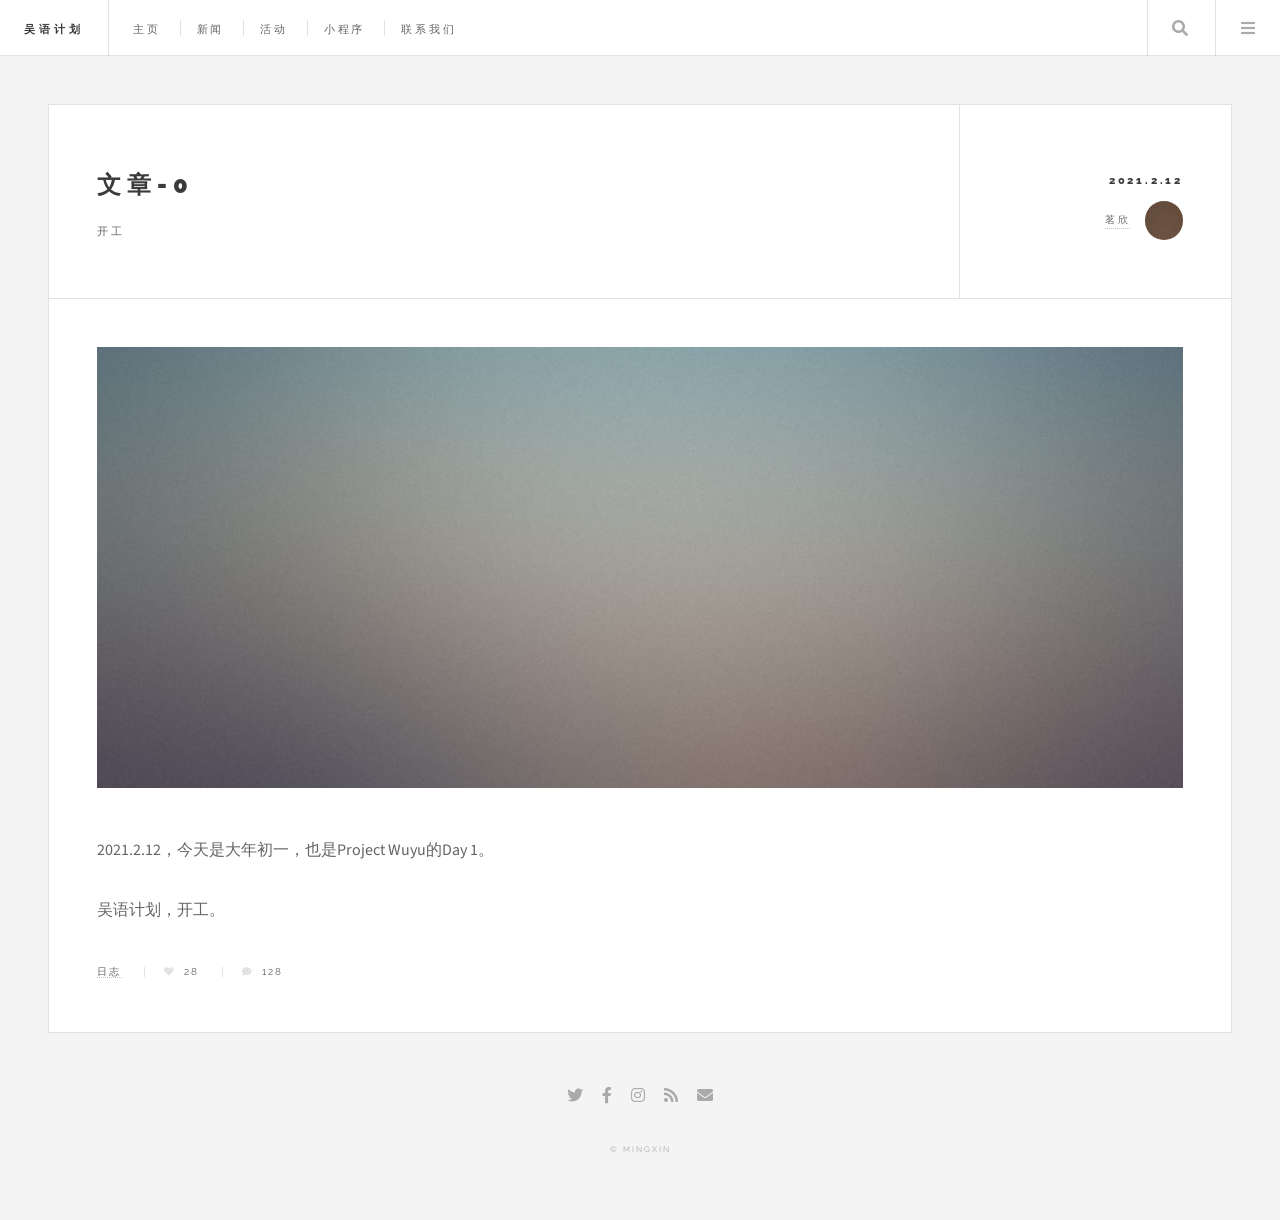
==== commit 9b7bdadf: "210225" ====
--- a/src/main/resources/static/single.html
+++ b/src/main/resources/static/single.html
@@ -5,143 +5,132 @@
 	Free for personal and commercial use under the CCA 3.0 license (html5up.net/license)
 -->
 <html>
-	<head>
-		<title>Single - Future Imperfect by HTML5 UP</title>
-		<meta charset="utf-8" />
-		<meta name="viewport" content="width=device-width, initial-scale=1, user-scalable=no" />
-		<link rel="stylesheet" href="assets/css/main.css" />
-	</head>
-	<body class="single is-preload">
+<head>
+	<title>《文章 0》 -「吴语计划」 Project Wuyu</title>
+	<meta charset="utf-8" />
+	<meta name="viewport" content="width=device-width, initial-scale=1, user-scalable=no" />
+	<link rel="stylesheet" href="assets/css/main.css" />
+</head>
+<body class="single is-preload">
 
-		<!-- Wrapper -->
-			<div id="wrapper">
+<!-- Wrapper -->
+<div id="wrapper">
 
-				<!-- Header -->
-					<header id="header">
-						<h1><a href="index.html">Future Imperfect</a></h1>
-						<nav class="links">
-							<ul>
-								<li><a href="#">Lorem</a></li>
-								<li><a href="#">Ipsum</a></li>
-								<li><a href="#">Feugiat</a></li>
-								<li><a href="#">Tempus</a></li>
-								<li><a href="#">Adipiscing</a></li>
-							</ul>
-						</nav>
-						<nav class="main">
-							<ul>
-								<li class="search">
-									<a class="fa-search" href="#search">Search</a>
-									<form id="search" method="get" action="#">
-										<input type="text" name="query" placeholder="Search" />
-									</form>
-								</li>
-								<li class="menu">
-									<a class="fa-bars" href="#menu">Menu</a>
-								</li>
-							</ul>
-						</nav>
-					</header>
+	<!-- Header -->
+	<header id="header">
+		<h1><a href="index.html">吴语计划</a></h1>
+		<nav class="links">
+			<ul>
+				<li><a href="#">主页</a></li>
+				<li><a href="#">新闻</a></li>
+				<li><a href="#">活动</a></li>
+				<li><a href="#">小程序</a></li>
+				<li><a href="#">联系我们</a></li>
+			</ul>
+		</nav>
+		<nav class="main">
+			<ul>
+				<li class="search">
+					<a class="fa-search" href="#search">Search</a>
+					<form id="search" method="get" action="#">
+						<input type="text" name="query" placeholder="搜索功能未开发" />
+					</form>
+				</li>
+				<li class="menu">
+					<a class="fa-bars" href="#menu">Menu</a>
+				</li>
+			</ul>
+		</nav>
+	</header>
 
-				<!-- Menu -->
-					<section id="menu">
+	<section id="menu">
 
-						<!-- Search -->
-							<section>
-								<form class="search" method="get" action="#">
-									<input type="text" name="query" placeholder="Search" />
-								</form>
-							</section>
+		<!-- Search -->
+		<section>
+			<form class="search" method="get" action="#">
+				<input type="text" name="query" placeholder="无法搜索" />
+			</form>
+		</section>
 
-						<!-- Links -->
-							<section>
-								<ul class="links">
-									<li>
-										<a href="#">
-											<h3>Lorem ipsum</h3>
-											<p>Feugiat tempus veroeros dolor</p>
-										</a>
-									</li>
-									<li>
-										<a href="#">
-											<h3>Dolor sit amet</h3>
-											<p>Sed vitae justo condimentum</p>
-										</a>
-									</li>
-									<li>
-										<a href="#">
-											<h3>Feugiat veroeros</h3>
-											<p>Phasellus sed ultricies mi congue</p>
-										</a>
-									</li>
-									<li>
-										<a href="#">
-											<h3>Etiam sed consequat</h3>
-											<p>Porta lectus amet ultricies</p>
-										</a>
-									</li>
-								</ul>
-							</section>
+		<!-- Links -->
+		<section>
+			<ul class="links">
+				<li>
+					<a href="#">
+						<h3>想不到吧</h3>
+						<p>这个边栏也没用</p>
+					</a>
+				</li>
+				<li>
+					<a href="#">
+						<h3>下面的登录按钮也用不了</h3>
+						<p>哈 哈</p>
+					</a>
+				</li>
+			</ul>
+		</section>
 
-						<!-- Actions -->
-							<section>
-								<ul class="actions stacked">
-									<li><a href="#" class="button large fit">Log In</a></li>
-								</ul>
-							</section>
+		<!-- Actions -->
+		<section>
+			<ul class="actions stacked">
+				<li><a href="#" class="button large fit">登录</a></li>
+			</ul>
+		</section>
 
-					</section>
+	</section>
 
-				<!-- Main -->
-					<div id="main">
 
-						<!-- Post -->
-							<article class="post">
-								<header>
-									<div class="title">
-										<h2><a href="#">文章-0</a></h2>
-										<p>开工</p>
-									</div>
-									<div class="meta">
-										<time class="published" datetime="2015-11-01">2021.2.25</time>
-										<a href="#" class="author"><span class="name">茗欣</span><img src="images/avatar.jpg" alt="" /></a>
-									</div>
-								</header>
-								<span class="image featured"><img src="images/pic01.jpg" alt="" /></span>
-								
-								<p>2021.2.25，今天是Day 1， 吴语计划，开工。</p>
-							
-								<footer>
-									<ul class="stats">
-										<li><a href="#">General</a></li>
-										<li><a href="#" class="icon solid fa-heart">28</a></li>
-										<li><a href="#" class="icon solid fa-comment">128</a></li>
-									</ul>
-								</footer>
-							</article>
+	<!-- Main -->
+	<div id="main">
 
-					</div>
+		<!-- Post -->
+		<article class="post">
+			<header>
+				<div class="title">
+					<h2><a href="single.html">文章-0</a></h2>
+					<p>开工</p>
+				</div>
+				<div class="meta">
+					<time class="published" datetime="2015-11-01">2021.2.12</time>
+					<a href="#" class="author"><span class="name">茗欣</span><img src="images/avatar.jpg" alt="" /></a>
+				</div>
+			</header>
+			<span class="image featured"><img src="images/pic01.jpg" alt="" /></span>
 
-				<!-- Footer -->
-					<section id="footer">
-						<ul class="icons">
-							<li><a href="#" class="icon brands fa-twitter"><span class="label">Twitter</span></a></li>
-							<li><a href="#" class="icon brands fa-facebook-f"><span class="label">Facebook</span></a></li>
-							<li><a href="#" class="icon brands fa-instagram"><span class="label">Instagram</span></a></li>
-							<li><a href="#" class="icon solid fa-rss"><span class="label">RSS</span></a></li>
-							<li><a href="#" class="icon solid fa-envelope"><span class="label">Email</span></a></li>
-						</ul>
-						<p class="copyright">&copy; Untitled. Design: <a href="http://html5up.net">HTML5 UP</a>. Images: <a href="http://unsplash.com">Unsplash</a>.</p>
-					</section>
+			<p>2021.2.12，今天是大年初一，也是Project Wuyu的Day 1。</p>
+			<p>吴语计划，开工。</p>
 
-			</div>
+			<footer>
+				<ul class="stats">
+					<li><a href="#">日志</a></li>
+					<li><a href="#" class="icon solid fa-heart">28</a></li>
+					<li><a href="#" class="icon solid fa-comment">128</a></li>
+				</ul>
+			</footer>
+		</article>
 
-		<!-- Scripts -->
-			<script src="assets/js/jquery.min.js"></script>
-			<script src="assets/js/browser.min.js"></script>
-			<script src="assets/js/breakpoints.min.js"></script>
-			<script src="assets/js/util.js"></script>
-			<script src="assets/js/main.js"></script>
+	</div>
 
-	</body>
+	<!-- Footer -->
+	<section id="footer">
+		<ul class="icons">
+			<li><a href="#" class="icon brands fa-twitter"><span class="label">Twitter</span></a></li>
+			<li><a href="#" class="icon brands fa-facebook-f"><span class="label">Facebook</span></a></li>
+			<li><a href="#" class="icon brands fa-instagram"><span class="label">Instagram</span></a></li>
+			<li><a href="#" class="icon solid fa-rss"><span class="label">RSS</span></a></li>
+			<li><a href="#" class="icon solid fa-envelope"><span class="label">Email</span></a></li>
+		</ul>
+		<p class="copyright">&copy; Mingxin </p>
+	</section>
+
+</div>
+
+<!-- Scripts -->
+<script src="assets/js/jquery.min.js"></script>
+<script src="assets/js/browser.min.js"></script>
+<script src="assets/js/breakpoints.min.js"></script>
+<script src="assets/js/util.js"></script>
+<script src="assets/js/main.js"></script>
+
+</body>
 </html>
